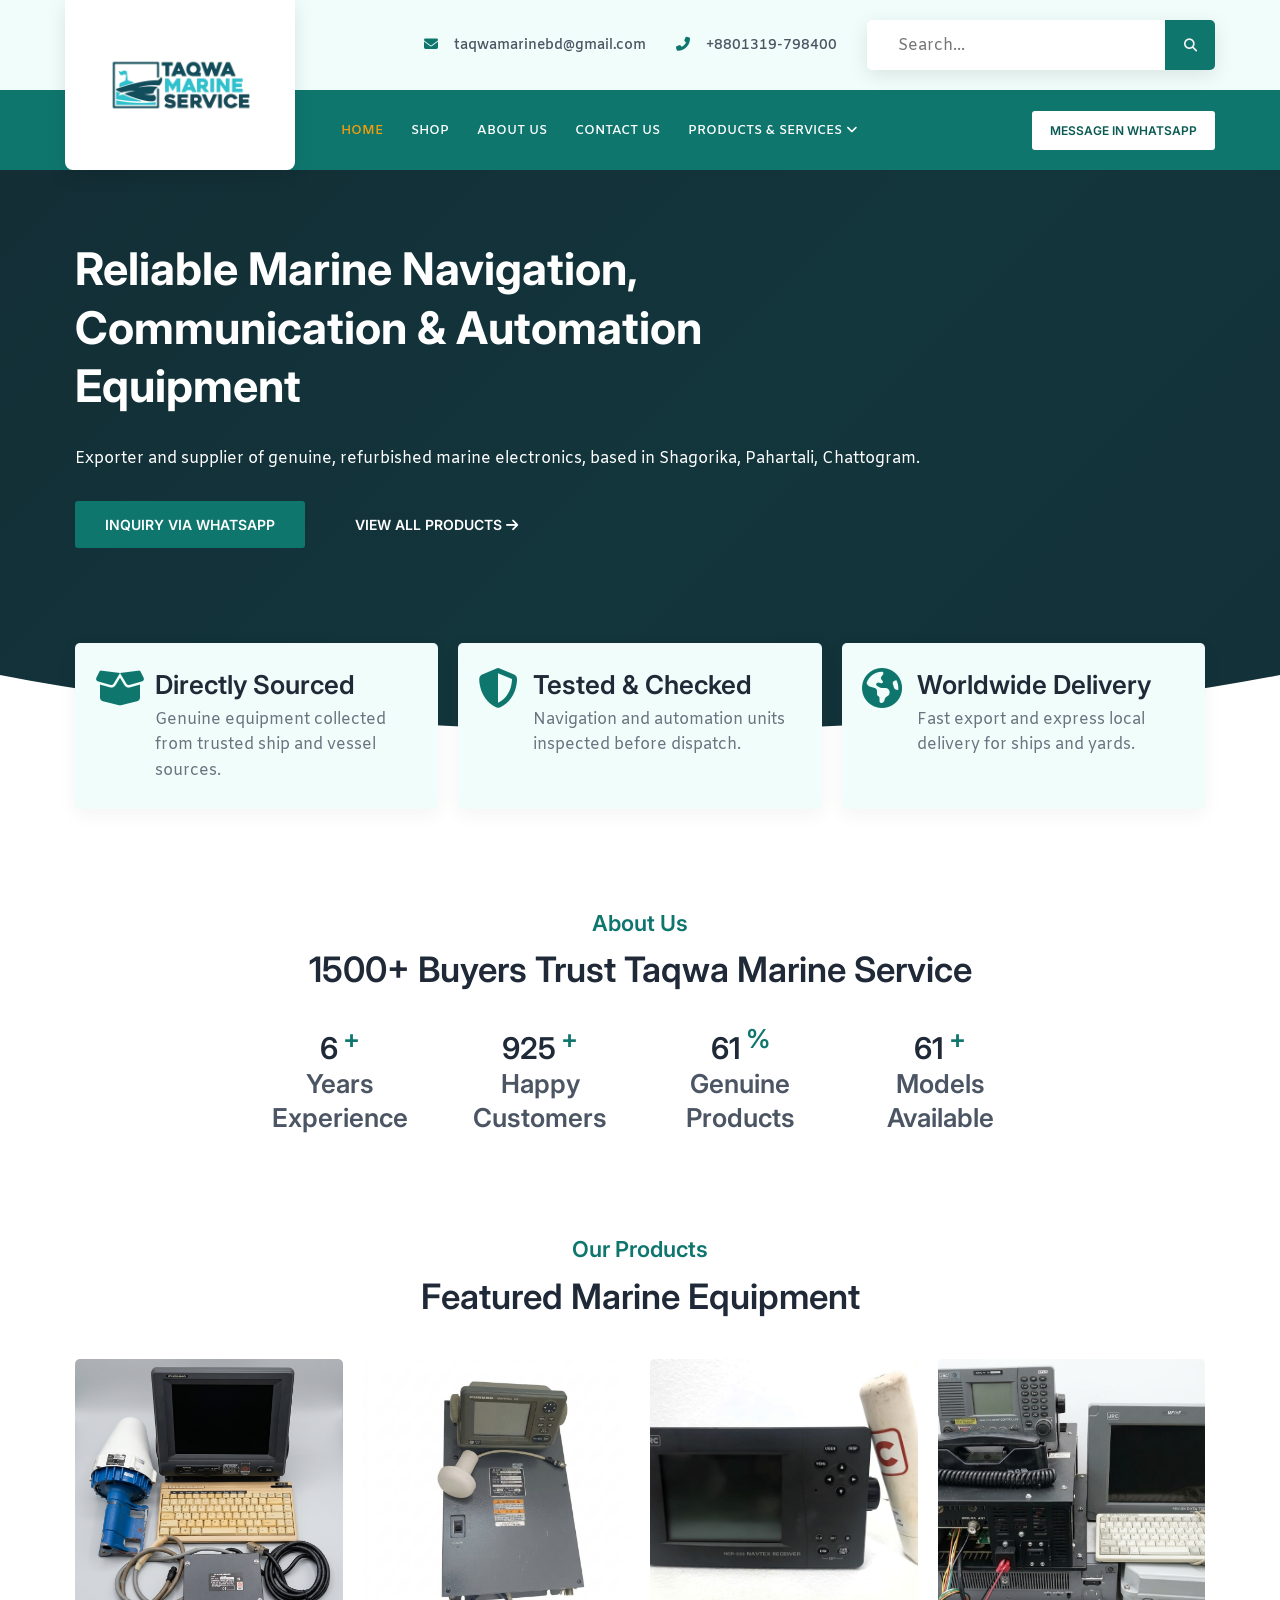
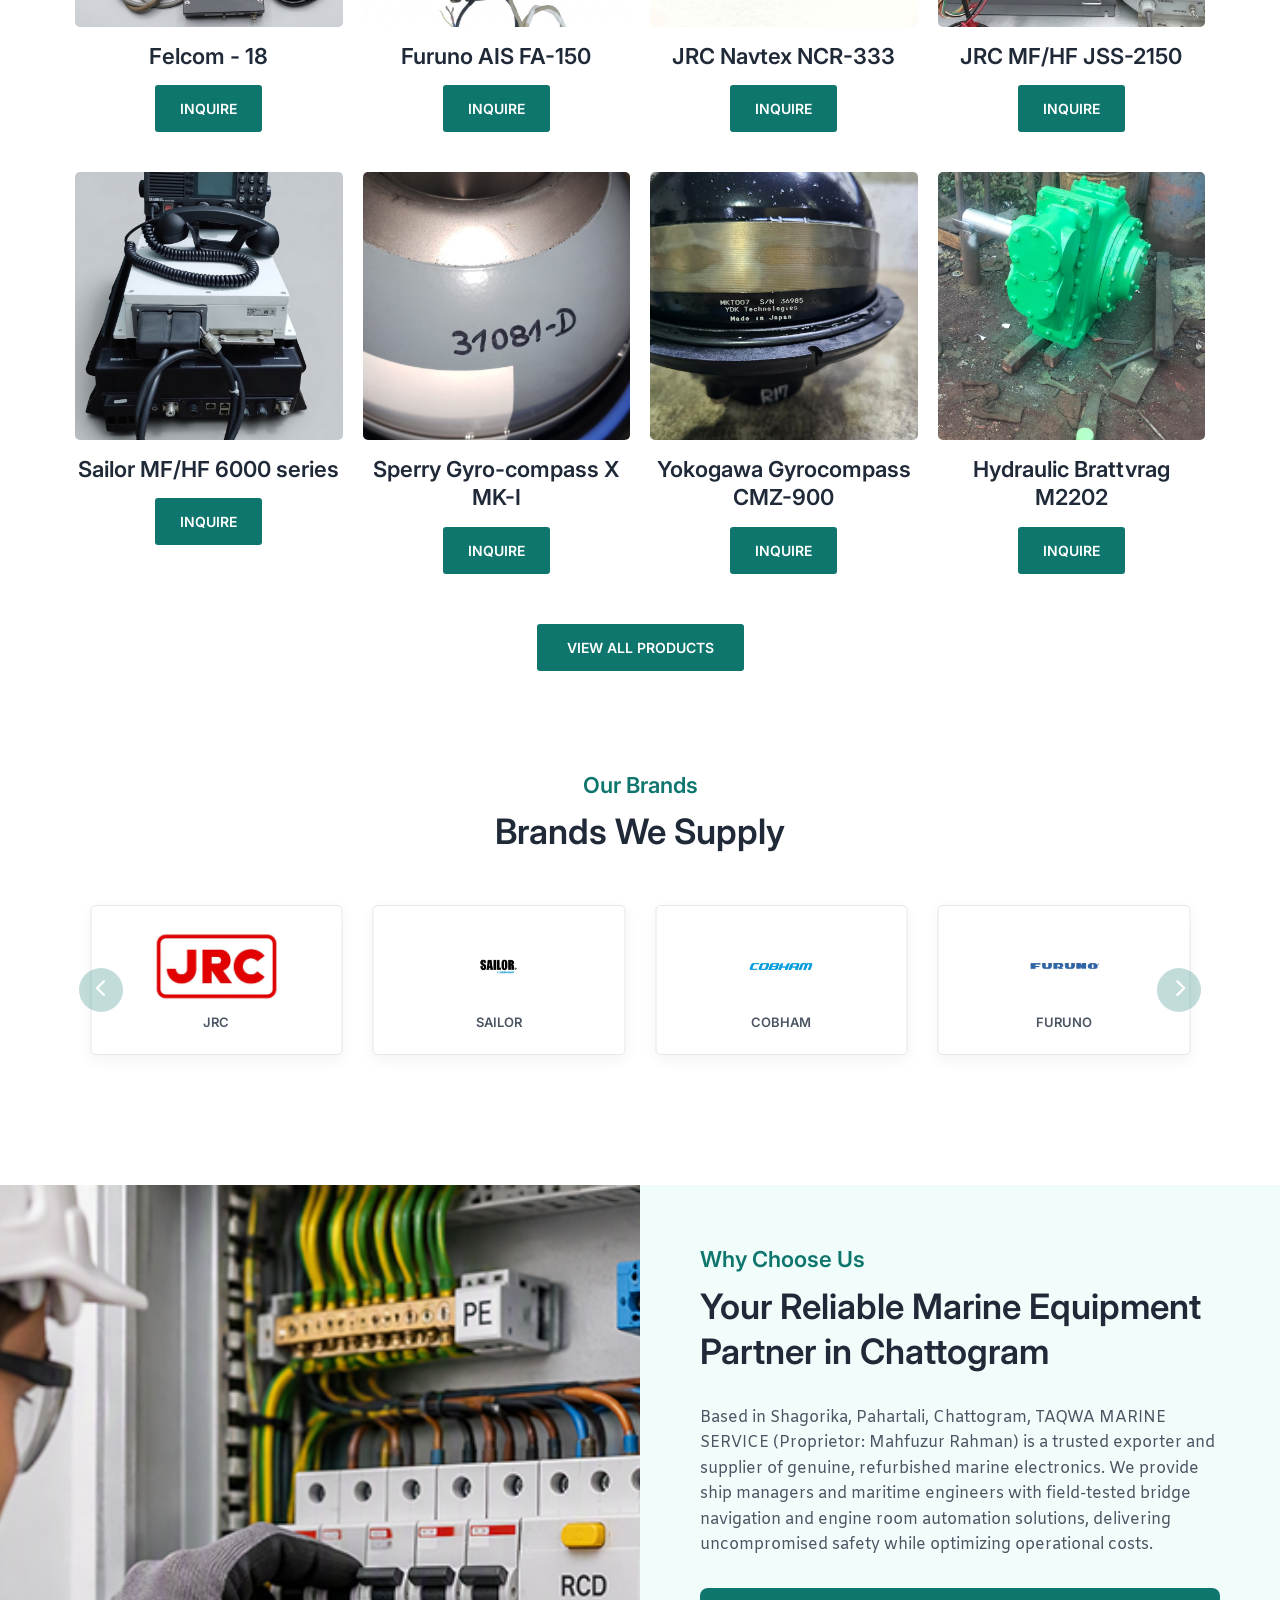
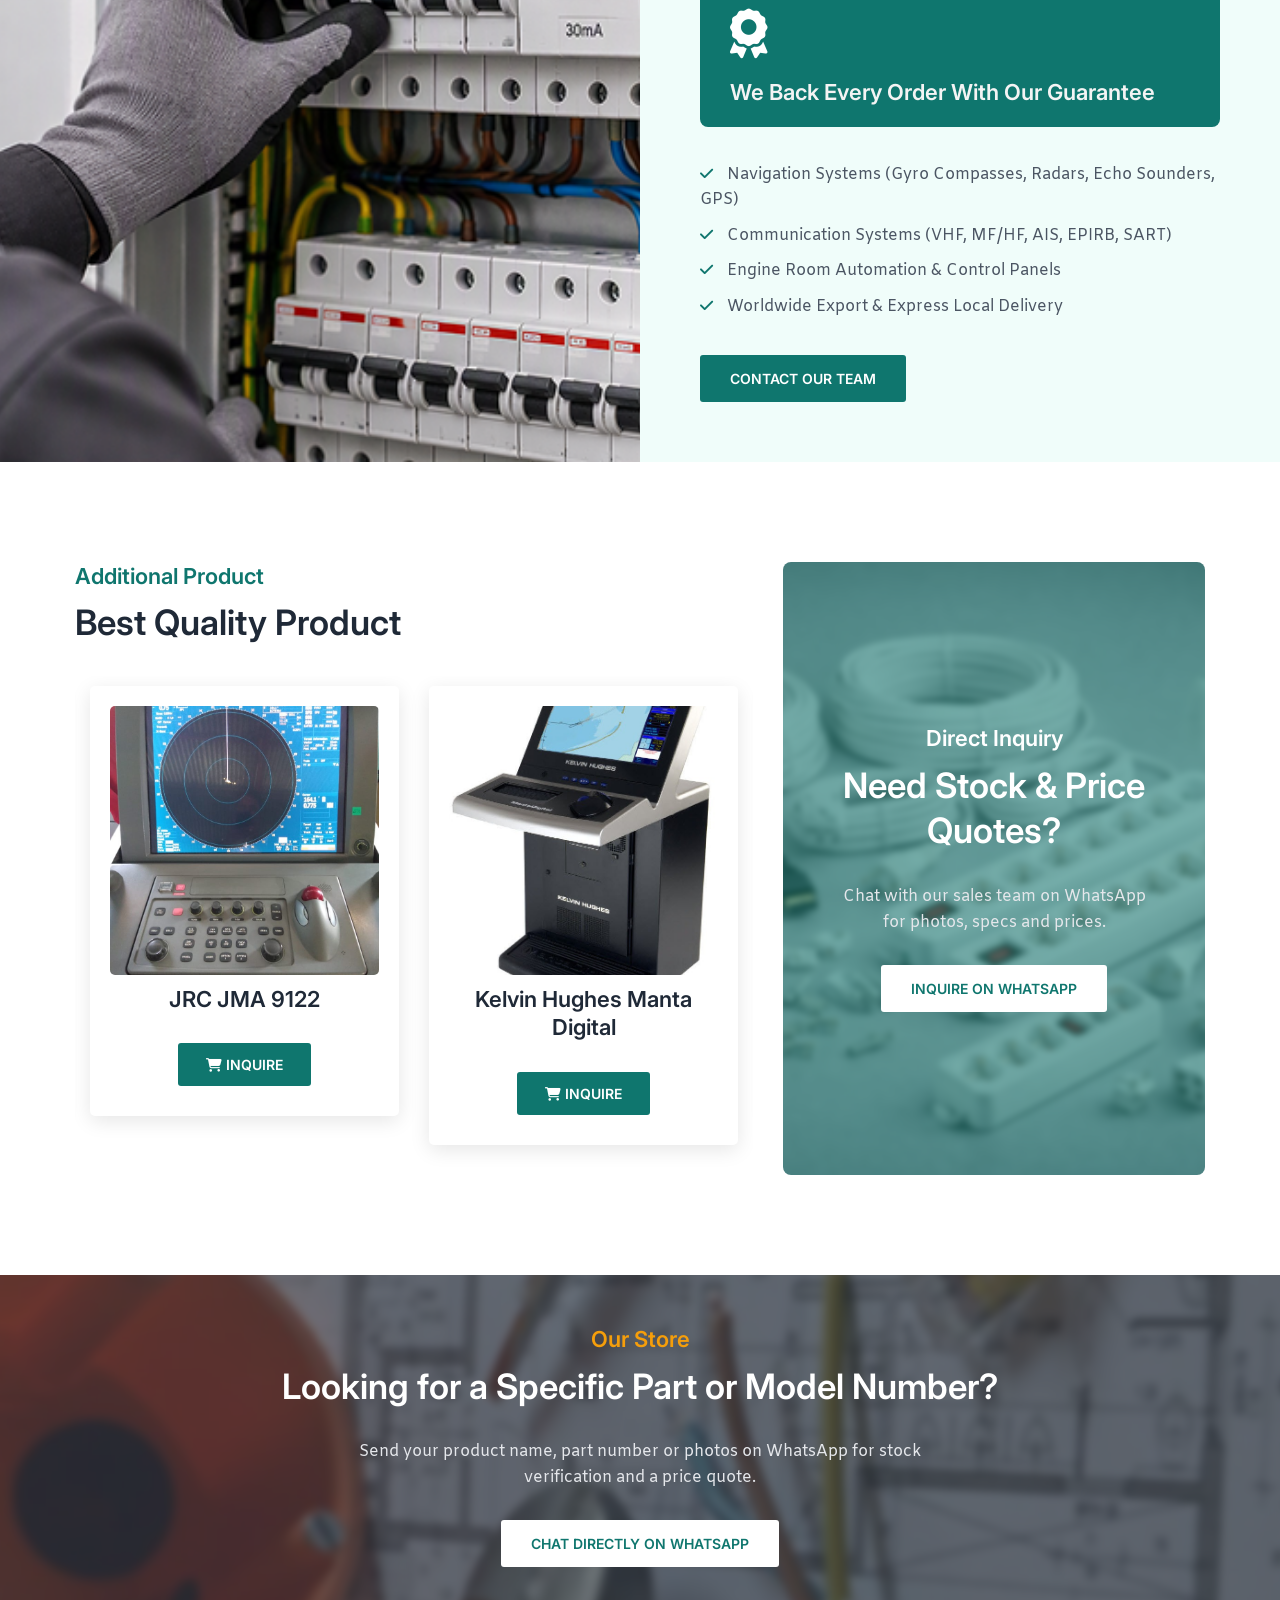
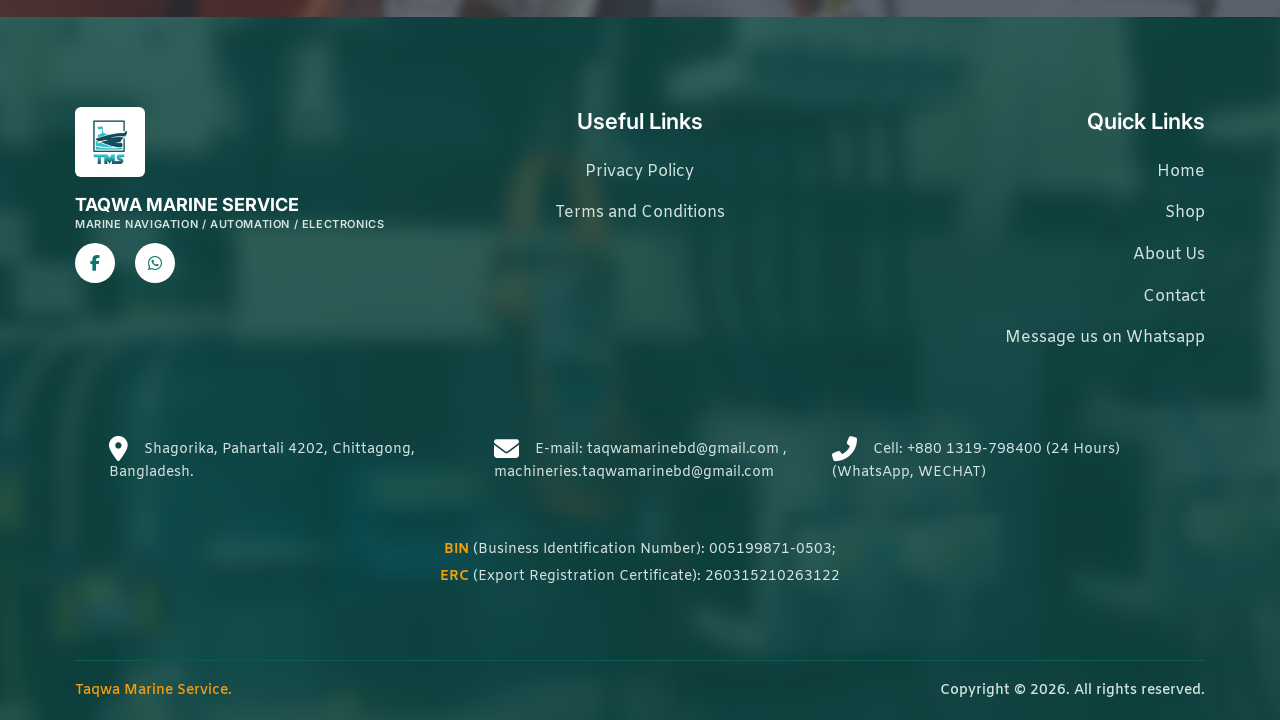
==== index.html @ 2533daaa "first commit" ====
<!DOCTYPE html>
<html lang="en"><head><meta charset="UTF-8"><meta name="viewport" content="width=device-width,initial-scale=1">
<title>Home | Taqwa Marine Service</title>
<link rel="stylesheet" href="https://cdnjs.cloudflare.com/ajax/libs/font-awesome/6.5.1/css/all.min.css">
<link rel="stylesheet" href="https://fonts.googleapis.com/css2?family=Amiko:wght@400;600&family=Inter:wght@600;700;800&display=swap">
<link rel="stylesheet" href="style.css"></head>
<body><div id="hdr"></div>
<section class="hero"><video autoplay muted loop playsinline preload="auto"><source src="image/video-1.MP4" type="video/mp4"></video>
<div class="wrap"><h1 class="rv">Reliable Marine Navigation, Communication &amp; Automation Equipment</h1>
<p class="rv">Exporter and supplier of genuine, refurbished marine electronics, based in Shagorika, Pahartali, Chattogram.</p>
<a class="btn" href="https://wa.me/8801319798400" target="_blank" rel="noopener">Inquiry via WhatsApp</a><a class="btn ghost" href="shop.html">View all products <i class="fas fa-arrow-right"></i></a></div><svg class="curve" viewBox="0 0 1000 100" preserveAspectRatio="none"><path d="M0,0C300,100 700,100 1000,0V100H0Z"/></svg></section>
<section class="feats wrap">
<div class="card"><i class="fas fa-box-open"></i><div><h2>Directly Sourced</h2><p>Genuine equipment collected from trusted ship and vessel sources.</p></div></div>
<div class="card"><i class="fas fa-shield-halved"></i><div><h2>Tested &amp; Checked</h2><p>Navigation and automation units inspected before dispatch.</p></div></div>
<div class="card"><i class="fas fa-earth-americas"></i><div><h2>Worldwide Delivery</h2><p>Fast export and express local delivery for ships and yards.</p></div></div></section>
<section id="about" class="about wrap"><h4>About Us</h4><h2>1500+ Buyers Trust Taqwa Marine Service</h2><div class="stats"><div><b><span data-n="10">0</span><sup>+</sup></b><h3>Years Experience</h3></div><div><b><span data-n="1500">0</span><sup>+</sup></b><h3>Happy Customers</h3></div><div><b><span data-n="100">0</span><sup>%</sup></b><h3>Genuine Products</h3></div><div><b><span data-n="100">0</span><sup>+</sup></b><h3>Models Available</h3></div></div></section>
<section class="prods wrap"><h4>Our Products</h4><h2>Featured Marine Equipment</h2><div class="grid" id="homeProd"></div><div class="more"><a class="btn" href="shop.html">View all products</a></div></section>
<section class="brands wrap"><h4>Our Brands</h4><h2>Brands We Supply</h2><div class="car" id="brandBox" data-pv="4,3,2"><button class="arr l" aria-label="Previous"><i class="fas fa-chevron-left"></i></button><div class="track" id="brandTrack"></div><button class="arr r" aria-label="Next"><i class="fas fa-chevron-right"></i></button></div></section>
<section class="why"><div class="why-img"></div><div class="why-box"><h4>Why Choose Us</h4><h2>Your Reliable Marine Equipment Partner in Chattogram</h2>
<p>Based in Shagorika, Pahartali, Chattogram, TAQWA MARINE SERVICE (Proprietor: Mahfuzur Rahman) is a trusted exporter and supplier of genuine, refurbished marine electronics. We provide ship managers and maritime engineers with field-tested bridge navigation and engine room automation solutions, delivering uncompromised safety while optimizing operational costs.</p>
<div class="badge"><i class="fas fa-award"></i><h3>We Back Every Order With Our Guarantee</h3></div><ul class="checks"><li><i class="fas fa-check"></i> Navigation Systems (Gyro Compasses, Radars, Echo Sounders, GPS)</li><li><i class="fas fa-check"></i> Communication Systems (VHF, MF/HF, AIS, EPIRB, SART)</li><li><i class="fas fa-check"></i> Engine Room Automation &amp; Control Panels</li><li><i class="fas fa-check"></i> Worldwide Export &amp; Express Local Delivery</li></ul><a class="btn" href="contact.html">Contact Our Team</a></div></section>
<section class="duo wrap"><div class="car-col"><h4>Additional Product</h4><h2>Best Quality Product</h2><div class="car" id="featBox" data-pv="2,1,1"><div class="track" id="featTrack"></div></div></div>
<div class="cta-box"><h4>Direct Inquiry</h4><h2>Need Stock &amp; Price Quotes?</h2><p>Chat with our sales team on WhatsApp for photos, specs and prices.</p><a class="btn white" href="https://wa.me/8801319798400" target="_blank" rel="noopener">Inquire on WhatsApp</a></div></section>
<section class="store"><div><h4>Our Store</h4><h2>Looking for a Specific Part or Model Number?</h2><p>Send your product name, part number or photos on WhatsApp for stock verification and a price quote.</p><a class="btn white" href="https://wa.me/8801319798400" target="_blank" rel="noopener">Chat Directly on WhatsApp</a></div></section>
<div id="ftr"></div>
<script src="script.js"></script></body></html>
---- style.css ----
/* ===== IMAGES: replace none with url("https://your-image-link") ===== */
:root{
  --img-hero:none;    /* top hero background */
  --img-why:none;     /* left image in Why Choose Us */
  --img-cta:none;     /* right blue box next to the carousel */
  --img-store:none;   /* "Our Store" section background */
  --img-footer:none;  /* footer background */
}
/* ===== COLORS & FONTS: change here ===== */
:root{
  --primary:#0F766E; --primary-dark:#0B5A54; --accent:#F59E0B;
  --dark:#1F2937; --light:#F0FDFA; --sec:#4B5563; --text:#6B7280; --muted:#9CA3AF;
  --head:"Inter",sans-serif; --body:"Amiko",sans-serif;
}
*{box-sizing:border-box;margin:0;padding:0}
html{scroll-behavior:smooth}
body{font:400 16px/1.6 var(--body);color:var(--text)}
a{color:inherit;text-decoration:none}
ul{list-style:none}
img,svg{max-width:100%}
.wrap{max-width:1170px;margin:0 auto;padding:0 20px}
h1,h2{font-family:var(--head);color:var(--dark);line-height:1.3}
h1{font-size:45px;font-weight:700}
h2{font-size:35px;font-weight:600}
h3{font-family:var(--head);font-size:26px;font-weight:600;color:var(--sec);line-height:1.3}
h4{font:600 22px/1.3 var(--head);color:var(--primary)}
.btn{display:inline-block;background:var(--primary);color:#fff;font:600 14px var(--head);text-transform:uppercase;padding:15px 30px;border-radius:3px;border:0;cursor:pointer;transition:.3s}
.btn:hover{background:var(--primary-dark)}
.btn.light{background:#fff;color:var(--primary-dark)}
.btn.light:hover{background:var(--light)}
.btn.white{background:#fff;color:var(--primary)}
.btn.white:hover{background:var(--primary-dark);color:#fff}
.btn.ghost{background:transparent;margin-left:20px}
.btn.ghost:hover{color:var(--accent);background:transparent}
 
/* header */
header{position:relative;z-index:98}
.top{background:var(--light)}
.top .wrap{display:flex;justify-content:space-between;align-items:center;max-width:1190px}
.logo{width:20%;min-width:170px;height:170px;margin-bottom:-80px;background:#fff;display:flex;align-items:center;justify-content:center;text-align:center;font:800 26px/1.1 var(--head);color:var(--primary);border-radius:0 0 8px 8px;box-shadow:0 5px 20px rgba(0,0,0,.1);position:relative;z-index:5}
.top-r{display:flex;align-items:center;gap:30px;padding:20px 0}
.info{display:flex;gap:30px;font:600 14px var(--body);color:var(--sec)}
.info i,.contact i{margin-right:12px;color:var(--primary)}
.search{display:flex;box-shadow:0 5px 20px rgba(0,0,0,.1);border-radius:5px}
.search input{height:50px;padding:10px 30px;border:1px solid #fff;border-radius:5px 0 0 5px;font:16px var(--body);color:var(--sec)}
.search button{width:50px;border:0;background:var(--primary);color:#f4f4f4;border-radius:0 5px 5px 0;cursor:pointer}
.nav{background:var(--primary)}
.nav .wrap{display:flex;align-items:center;justify-content:space-between;height:80px;max-width:1190px;padding-left:23%}
.menu{display:flex;flex:1;justify-content:center}
.menu a{display:block;padding:30px;font:600 14px var(--body);text-transform:uppercase;color:#fff;transition:.3s}
.menu a:hover{color:var(--accent)}
.burger,.close{display:none}
 
/* hero */
.hero{position:relative;color:#fff;padding:150px 0 200px;background:linear-gradient(rgba(31,41,55,.54),rgba(31,41,55,.54)),var(--img-hero),linear-gradient(135deg,#134e4a,#0f766e 55%,#115e59);background-size:cover;background-position:center;margin-top:-80px}
.hero h1{color:#fff;max-width:720px;margin-bottom:30px}
.hero p{max-width:80%;margin-bottom:30px}
.curve{position:absolute;left:0;bottom:-1px;width:100%;height:74px;fill:#fff}
 
/* features overlap hero */
.feats{display:grid;grid-template-columns:repeat(3,1fr);gap:20px;margin-top:-105px;padding-top:0;padding-bottom:50px;position:relative;z-index:2}
.card{background:var(--light);border-radius:5px;box-shadow:0 5px 20px rgba(0,0,0,.05);padding:25px 20px;display:flex;gap:15px;align-items:flex-start}
.card i{font-size:40px;color:var(--primary);width:45px}
.card h2{font-size:26px;margin-bottom:5px}
 
/* about */
.about{text-align:center;padding-top:50px}
.about h2{margin:10px 10% 30px}
.stats{display:grid;grid-template-columns:repeat(4,1fr);max-width:800px;margin:0 auto}
.stats b{font:600 30px var(--head);color:var(--dark)}
.stats sup{color:var(--primary);font-size:26px;margin-left:5px}
 
/* product cards */
.prods{padding-top:100px;padding-bottom:100px;text-align:center}
.prods h2{margin:10px 30% 40px}
.grid{display:grid;grid-template-columns:repeat(4,1fr);gap:40px 20px}
.p{text-align:center}
.p h2{font-size:22px;line-height:1.3;margin:15px 0}
.ph{aspect-ratio:1;background:linear-gradient(135deg,var(--light),#cfe9e5);display:flex;align-items:center;justify-content:center;font-size:48px;color:var(--primary);overflow:hidden;border-radius:5px}
.p .btn{padding:15px 25px}
 
/* why choose us */
.why{display:grid;grid-template-columns:1fr 1fr}
.why-img{background:var(--img-why),linear-gradient(135deg,#0b5a54,#14b8a6);background-size:cover;background-position:center;min-height:344px}
.why-box{background:var(--light);padding:60px}
.why-box h2{margin:10px 0 30px}
.why-box p{color:var(--sec);margin-bottom:30px}
.badge{background:var(--primary);color:#fff;padding:20px 30px;border-radius:8px;margin-bottom:30px}
.badge i{font-size:50px;margin-bottom:20px;display:block}
.badge h3{color:#f4f4f4;font-size:22px}
.checks{margin-bottom:30px;color:var(--sec)}
.checks li{padding:5px 0}
.checks i{color:var(--primary);margin-right:10px;font-size:15px}
 
/* carousel + cta */
.duo{display:grid;grid-template-columns:60% 40%;padding-top:100px;padding-bottom:100px;gap:0}
.car-col{min-width:0}
.car-col h2{margin:10px 0 30px}
.car{overflow:hidden;padding:10px 0 30px}
.track{display:flex;transition:transform .6s ease}
.slide{flex:0 0 50%;padding:0 15px}
.slide .p{padding:20px 20px 30px;border-radius:5px;box-shadow:0 5px 20px rgba(0,0,0,.1)}
.slide .btn{padding:13px 28px}
.cta-box{margin-left:30px;border-radius:8px;padding:60px 50px;text-align:center;color:#e5e7eb;display:flex;flex-direction:column;align-items:center;justify-content:center;background:linear-gradient(rgba(15,118,110,.9),rgba(15,118,110,.9)),var(--img-cta),linear-gradient(135deg,#134e4a,#14b8a6);background-size:cover;background-position:center;}
.cta-box h4{color:#fff}
.cta-box h2,.store h2{color:#fff;margin:10px 0 30px}
.cta-box p{margin-bottom:30px}
 
/* store cta */
.store{background:linear-gradient(rgba(31,41,55,.7),rgba(31,41,55,.7)),var(--img-store),linear-gradient(135deg,#134e4a,#0f766e);background-size:cover;background-position:center;padding:50px 20px;text-align:center;color:#e5e7eb}
.store>div{max-width:731px;margin:0 auto}
.store h4{color:var(--accent)}
.store p{margin-bottom:30px;max-width:77%;margin-inline:auto}
 
/* footer */
footer{background:linear-gradient(rgba(15,118,110,.97),rgba(15,118,110,.97)),var(--img-footer),#0b5a54;background-size:cover;background-position:center;color:var(--muted);padding:200px 0 20px}
.cols{display:grid;grid-template-columns:1fr 1fr 1fr;gap:20px}
.logo-f{display:block;font:800 28px var(--head);color:#fff;margin-bottom:10px}
.c1 p{margin-bottom:20px}
.soc{display:flex;gap:20px}
.soc a{width:40px;height:40px;border-radius:50%;background:#fff;color:var(--primary);display:flex;align-items:center;justify-content:center;font-size:16px;transition:.3s}
.soc a:hover{background:var(--primary-dark);color:#fff}
footer h4{color:#fff;margin-bottom:15px}
.c2{text-align:center}.c3{text-align:right}
footer li{padding:8px 0}
footer li a:hover{color:var(--accent)}
.contact{display:flex;justify-content:center;gap:50px;margin:70px auto 0;padding:20px;border-radius:6px;backdrop-filter:blur(10px);width:fit-content}
.contact i{color:#fff;font-size:25px;vertical-align:middle}
.bar{display:flex;justify-content:space-between;align-items:center;margin-top:70px;padding-top:20px;border-top:1px solid var(--primary-dark);font:600 14px var(--body)}
.bar a{color:var(--accent)}
 
/* image slots */
.slot img{display:block;width:100%;height:100%;object-fit:cover}
.logo img{object-fit:contain;padding:12px}
.logo-f img{max-height:60px;width:auto}
.slot.empty img{display:none}
.slot.empty{border:2px dashed var(--primary);font:600 12px/1.3 var(--head);color:var(--primary);text-align:center}
.slot.empty::after{content:attr(data-label)}
.logo-f.empty{color:#fff;border-color:#fff;padding:10px;width:max-content}
.bgslot{position:relative}
.bgslot.empty::before{content:attr(data-label);position:absolute;top:8px;left:8px;z-index:50;background:#fff;color:#111;font:600 12px var(--head);padding:3px 8px;border:1px dashed #111}
 
/* reveal on scroll (hero + headings only) */
.rv{opacity:0;transform:translateY(20px);transition:.8s}
.rv.in{opacity:1;transform:none}
 
/* tablet */
@media(max-width:1024px){
  .top-r{display:none}
  .top .wrap{padding:0}
  .logo{height:90px;margin-bottom:0;width:auto;padding:0 25px;border-radius:0 0 8px 0}
  .nav .wrap{padding:0 20px;height:70px;justify-content:space-between;flex-direction:row-reverse}
  .burger{display:block;background:none;border:0;color:#fff;font-size:30px;cursor:pointer}
  .menu{position:fixed;top:0;left:-110%;width:100%;max-width:360px;height:100%;background:var(--primary);flex-direction:column;justify-content:flex-start;padding-top:20px;z-index:99;transition:left .6s cubic-bezier(.6,.1,.68,.53);overflow-y:auto}
  .menu.open{left:0}
  .menu a{padding:15px 20px}
  .close{display:block;text-align:right;padding:0 20px}
  .close button{background:none;border:0;color:#fff;font-size:26px;cursor:pointer}
  .hero{margin-top:0;padding:60px 0 200px}
  .feats{grid-template-columns:1fr 1fr;margin-top:-65px}
  .feats .card:last-child{grid-column:1/-1}
  .grid{grid-template-columns:repeat(3,1fr)}
  .why{grid-template-columns:1fr}
  .why-box{padding:10%}
  .duo{grid-template-columns:1fr}
  .cta-box{margin:40px 0 0}
  .slide{flex-basis:100%}
  .cols{grid-template-columns:2fr 1fr 1fr}
  footer{padding-top:150px}
}
/* mobile */
@media(max-width:767px){
  h1{font-size:42px}h2{font-size:30px}h3{font-size:22px}body{font-size:14px}
  .hero{padding:50px 0 150px}
  .btn.ghost{margin:20px 0 0}
  .feats{grid-template-columns:1fr}
  .stats{grid-template-columns:1fr 1fr;gap:30px 0}
  .prods{padding:50px 0}.prods h2{margin:10px 0 30px}
  .grid{grid-template-columns:repeat(2,1fr)}
  .why-box{padding:30px}
  .cta-box{padding:30px}
  .store p{max-width:89%}
  .cols{grid-template-columns:1fr;text-align:center}
  .c2,.c3{text-align:center}
  .soc{justify-content:center}
  .contact{flex-direction:column;gap:20px;margin-top:30px}
  .bar{flex-direction:column;gap:10px;text-align:center}
}
@media(prefers-reduced-motion:reduce){*{transition:none!important;scroll-behavior:auto!important}}
 
/* ===================== TAQWA MARINE: additions ===================== */
:root{--img-why:url("image/image-2.jpeg");--img-cta:url("image/background-1.jpeg");--img-store:url("image/background-2.jpeg");--img-footer:url("image/background-3.jpeg")}
.logo img{width:100%;height:100%;object-fit:contain;padding:10px}
.logo-f img{max-height:70px;width:auto;background:#fff;padding:4px;border-radius:6px}
.ph img{width:100%;height:100%;object-fit:cover}
/* hero video */
.hero{overflow:hidden}
.hero video{position:absolute;inset:0;width:100%;height:100%;object-fit:cover}
.hero::before{content:"";position:absolute;inset:0;background:rgba(15,35,45,.55);z-index:1}
.hero .wrap{position:relative;z-index:2}.curve{z-index:2}
/* nav + dropdown */
.menu li{position:relative}.menu a.on{color:var(--accent)}
.sub{display:none;position:absolute;top:100%;left:0;min-width:300px;background:#fff;box-shadow:0 10px 30px rgba(0,0,0,.15);border-top:3px solid var(--accent)}
.dd:hover .sub{display:block}
.menu .sub a{color:var(--sec);padding:14px 20px;text-transform:none;font-size:14px;border-bottom:1px solid #eee}
.menu .sub a:hover{color:var(--primary);background:var(--light)}
.btn.light{padding:12px 18px;font-size:12px;white-space:nowrap}
@media(min-width:1025px){.nav .wrap{padding-left:22%}.menu{justify-content:flex-start}.menu>li>a{padding:30px 14px;font-size:13px}}
/* blurred backgrounds: CTA box, store, footer */
.cta-box,.store,footer{position:relative;overflow:hidden;background:none}
.cta-box::before,.store::before,footer::before{content:"";position:absolute;inset:-14px;z-index:0}
.cta-box::before{background:linear-gradient(rgba(15,118,110,.55),rgba(15,118,110,.55)),var(--img-cta) center/cover;filter:blur(3px)}
.store::before{background:linear-gradient(rgba(31,41,55,.6),rgba(31,41,55,.6)),var(--img-store) center/cover;filter:blur(4px)}
footer::before{inset:-40px;background:linear-gradient(rgba(11,70,66,.82),rgba(11,70,66,.82)),var(--img-footer) center/cover;filter:blur(10px)}
.cta-box>*,.store>div,footer>.wrap{position:relative;z-index:1}
footer{padding:90px 0 20px;color:#d5e3e0}
.fn{color:#fff;font:700 18px var(--head);margin:10px 0 2px}.fb{font:600 11px var(--head);letter-spacing:.6px;margin-bottom:15px}
.contact{flex-wrap:wrap;align-items:flex-start;gap:30px 45px;margin-top:50px}.contact li{max-width:340px;font-size:14px}
.reg{text-align:center;margin-top:25px;font-size:14px;line-height:1.9}.reg b{color:var(--accent)}
.c1 p{margin-bottom:12px}
/* brands slider */
.brands{padding:0 20px 100px;text-align:center}.brands h2{margin:10px 0 40px}
.car{position:relative}
.bd{background:#fff;border:1px solid #e5e7eb;border-radius:5px;padding:15px;height:150px;display:flex;flex-direction:column;align-items:center;justify-content:center;gap:10px;box-shadow:0 5px 15px rgba(0,0,0,.05)}
.bd img{max-height:75px;max-width:100%;object-fit:contain}.bd span{font:600 13px var(--head);color:var(--sec)}
.arr{position:absolute;top:50%;transform:translateY(-50%);z-index:3;width:44px;height:44px;border-radius:50%;border:0;background:rgba(15,118,110,.25);color:#fff;font-size:18px;cursor:pointer;transition:.3s}
.arr:hover{background:var(--primary)}.arr.l{left:4px}.arr.r{right:4px}
.more{text-align:center;margin-top:50px}
/* inner page banner */
.banner{color:#fff;text-align:center;padding:100px 20px 70px;background:linear-gradient(rgba(15,35,45,.62),rgba(15,35,45,.62)),var(--b,none) center/cover,#134e4a}
.banner h1{color:#fff;font-size:40px}.crumb{margin-top:10px;font-size:14px}.crumb a:hover{color:var(--accent)}
/* about */
.ab{display:grid;grid-template-columns:1fr 1fr;gap:50px;padding-top:80px;padding-bottom:80px;align-items:center}
.ab-img{position:relative;display:grid;gap:15px}
.ab-img img{width:100%;height:260px;object-fit:cover;border-radius:8px;box-shadow:0 5px 20px rgba(0,0,0,.12)}
.yrs{position:absolute;left:-18px;top:-18px;background:var(--primary);color:#fff;padding:16px 22px;border-radius:8px;text-align:center;z-index:2;font-size:13px}
.yrs b{display:block;font:800 34px var(--head)}
.ab-txt h2{margin:10px 0 20px}.ab-txt p{margin-bottom:15px}.ab-txt h3{margin:20px 0 10px;font-size:22px}.ab-txt .btn{margin-top:10px}
.band{color:#fff;text-align:center;padding:70px 20px;background:linear-gradient(rgba(15,35,45,.74),rgba(15,35,45,.74)),var(--b) center/cover}
.band .stats{margin-bottom:40px}.band .stats b,.band .stats h3{color:#fff}.band h2{color:#fff;margin:0 auto 25px;max-width:700px}
.checks.cols2{columns:2;gap:30px}
/* contact */
.ct{display:grid;grid-template-columns:1.1fr 1fr;gap:50px;padding-top:80px;padding-bottom:80px}
.ct h2{margin:10px 0 15px}.ics{display:grid;grid-template-columns:1fr 1fr;gap:15px;margin-top:25px}
.ic{background:var(--light);border-radius:8px;padding:18px;font-size:14px}
.ic i{color:var(--primary);font-size:22px;margin-bottom:8px;display:block}.ic b{display:block;font:600 16px var(--head);color:var(--dark);margin-bottom:4px}
.fcard{background:#fff;box-shadow:0 5px 30px rgba(0,0,0,.1);border-radius:8px;padding:35px}
.fcard h3{margin-bottom:20px;font-size:24px}
.fcard input,.fcard textarea{width:100%;padding:13px 15px;margin-bottom:15px;border:1px solid #d1d5db;border-radius:4px;font:16px var(--body)}
.fcard textarea{height:130px;resize:vertical}.fcard .btn{width:100%}
.map{width:100%;height:420px;border:0;display:block}
/* shop */
.cats{display:grid;grid-template-columns:repeat(6,1fr);gap:15px;margin:50px 0 30px}
.cats a{text-align:center;font:600 13px var(--head);color:var(--sec)}
.cats i{display:flex;width:70px;height:70px;margin:0 auto 10px;border-radius:50%;background:var(--light);color:var(--primary);font-size:26px;align-items:center;justify-content:center;transition:.3s}
.cats a:hover i{background:var(--primary);color:#fff}
.shophead{text-align:center}.shophead h2{margin-top:5px}
.shopbar{display:flex;justify-content:space-between;align-items:center;gap:15px;margin:30px 0 25px;color:var(--sec);font-size:14px;flex-wrap:wrap}
.shopbar select{padding:10px 14px;border:1px solid #d1d5db;border-radius:4px;font:14px var(--body)}
.pager{display:flex;gap:8px;justify-content:center;margin:50px 0 80px}
.pager button{width:40px;height:40px;border:1px solid #d1d5db;background:#fff;border-radius:4px;cursor:pointer;font:600 14px var(--head)}
.pager .on,.pager button:hover{background:var(--primary);color:#fff;border-color:var(--primary)}
.shop .grid{text-align:center}
/* products & services */
.tabs{display:flex;gap:10px;flex-wrap:wrap;margin:50px 0 10px}
.sector{margin:50px 0}.sector>h2{margin-bottom:20px;padding-bottom:10px;border-bottom:3px solid var(--primary)}
details{border:1px solid #e5e7eb;border-radius:5px;margin-bottom:10px;background:#fff}
summary{cursor:pointer;padding:15px 20px;font:600 18px var(--head);color:var(--dark);list-style:none}
summary::-webkit-details-marker{display:none}summary::after{content:"+";float:right;color:var(--primary)}
details[open] summary::after{content:"−"}details[open] summary{background:var(--light)}
details .row{display:grid;grid-template-columns:230px 1fr;gap:15px;padding:10px 20px;border-top:1px solid #f0f0f0;font-size:15px}
details .row b{font:600 14px var(--head);color:var(--primary)}details ul{padding:10px 20px 15px 40px;list-style:disc}
/* legal */
.legal{max-width:900px;padding-top:60px;padding-bottom:80px}.legal h2{font-size:24px;margin:30px 0 10px}.legal p{margin-bottom:10px}
@media(max-width:1024px){
  .sub{display:block;position:static;box-shadow:none;background:none;border:0;min-width:0}
  .menu .sub a{color:#fff;padding:10px 20px 10px 40px;border:0;font-size:13px;background:none}
  .ab,.ct{grid-template-columns:1fr}.cats{grid-template-columns:repeat(3,1fr)}.yrs{left:10px;top:10px}
}
@media(max-width:767px){
  .ics{grid-template-columns:1fr}.checks.cols2{columns:1}.cats{grid-template-columns:repeat(2,1fr)}
  details .row{grid-template-columns:1fr;gap:2px}.banner{padding:70px 20px 50px}.banner h1{font-size:32px}.fcard{padding:20px}.ab-img img{height:200px}
}
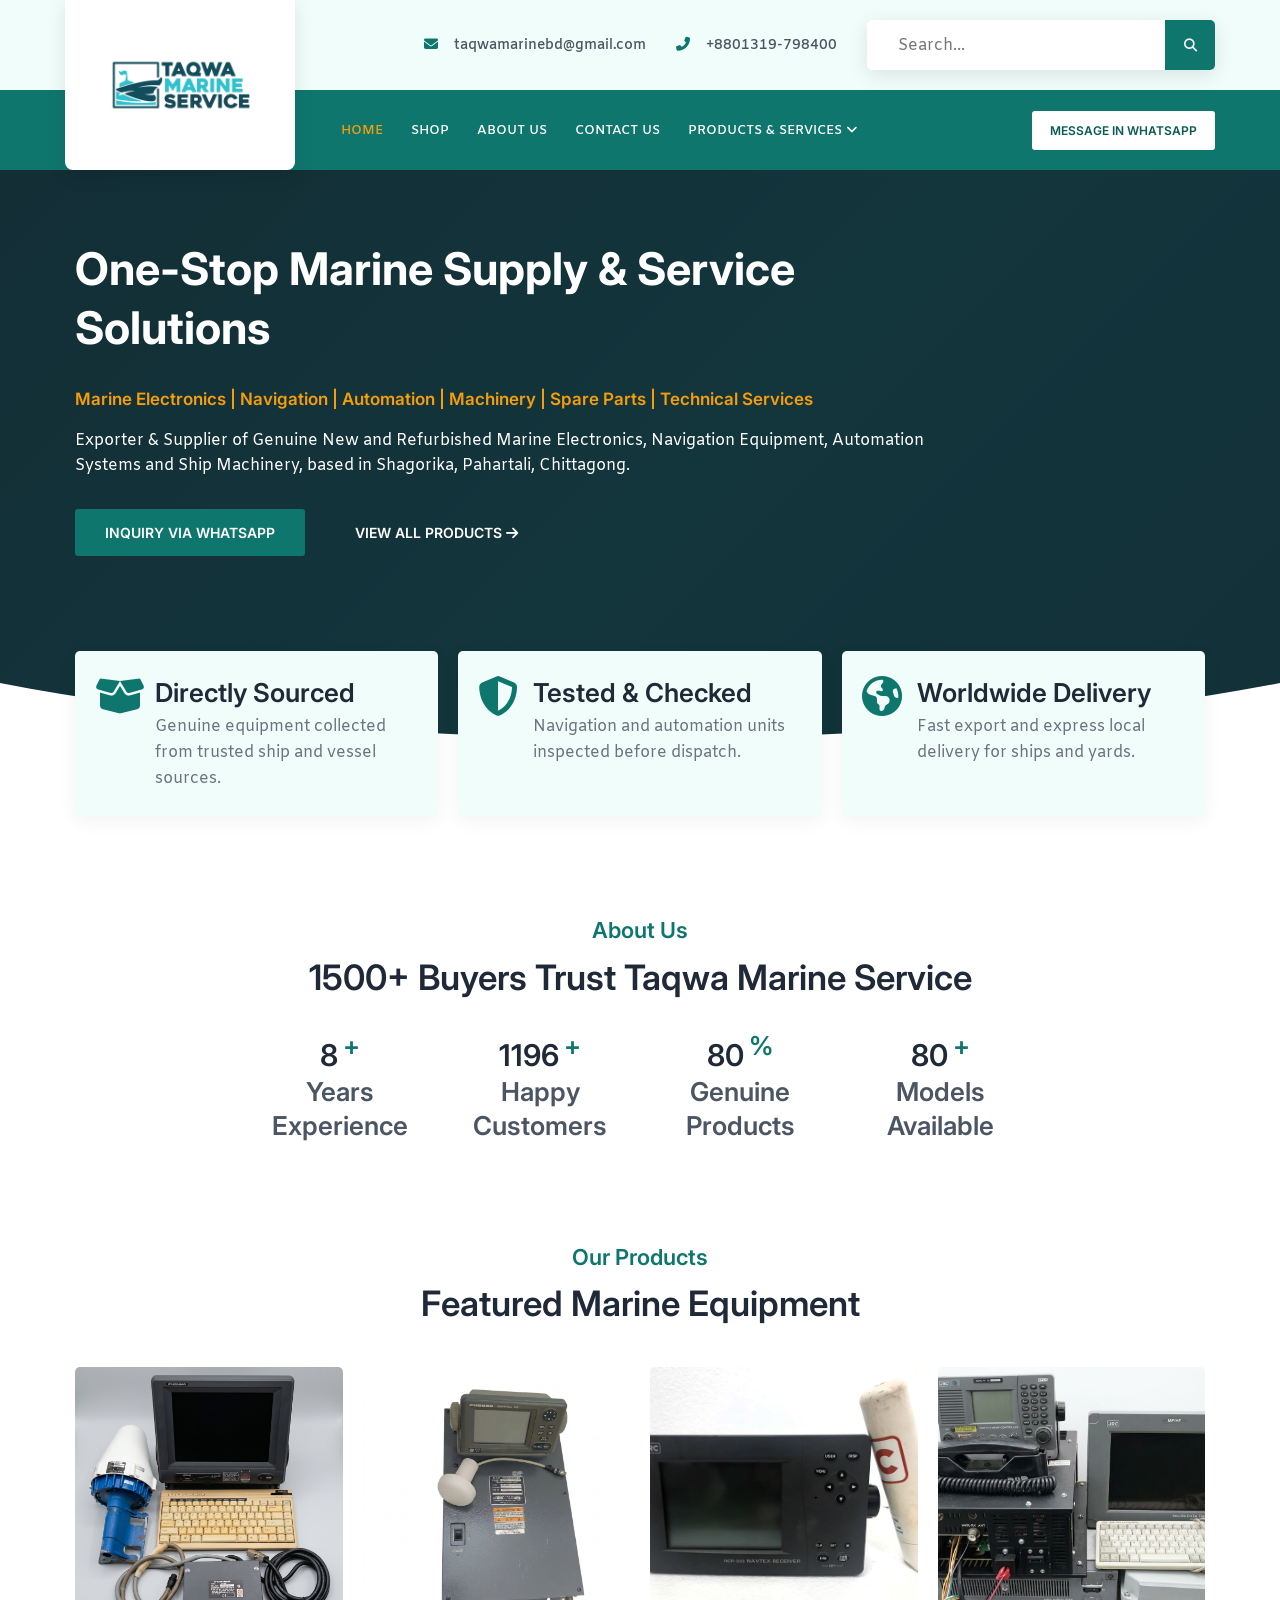
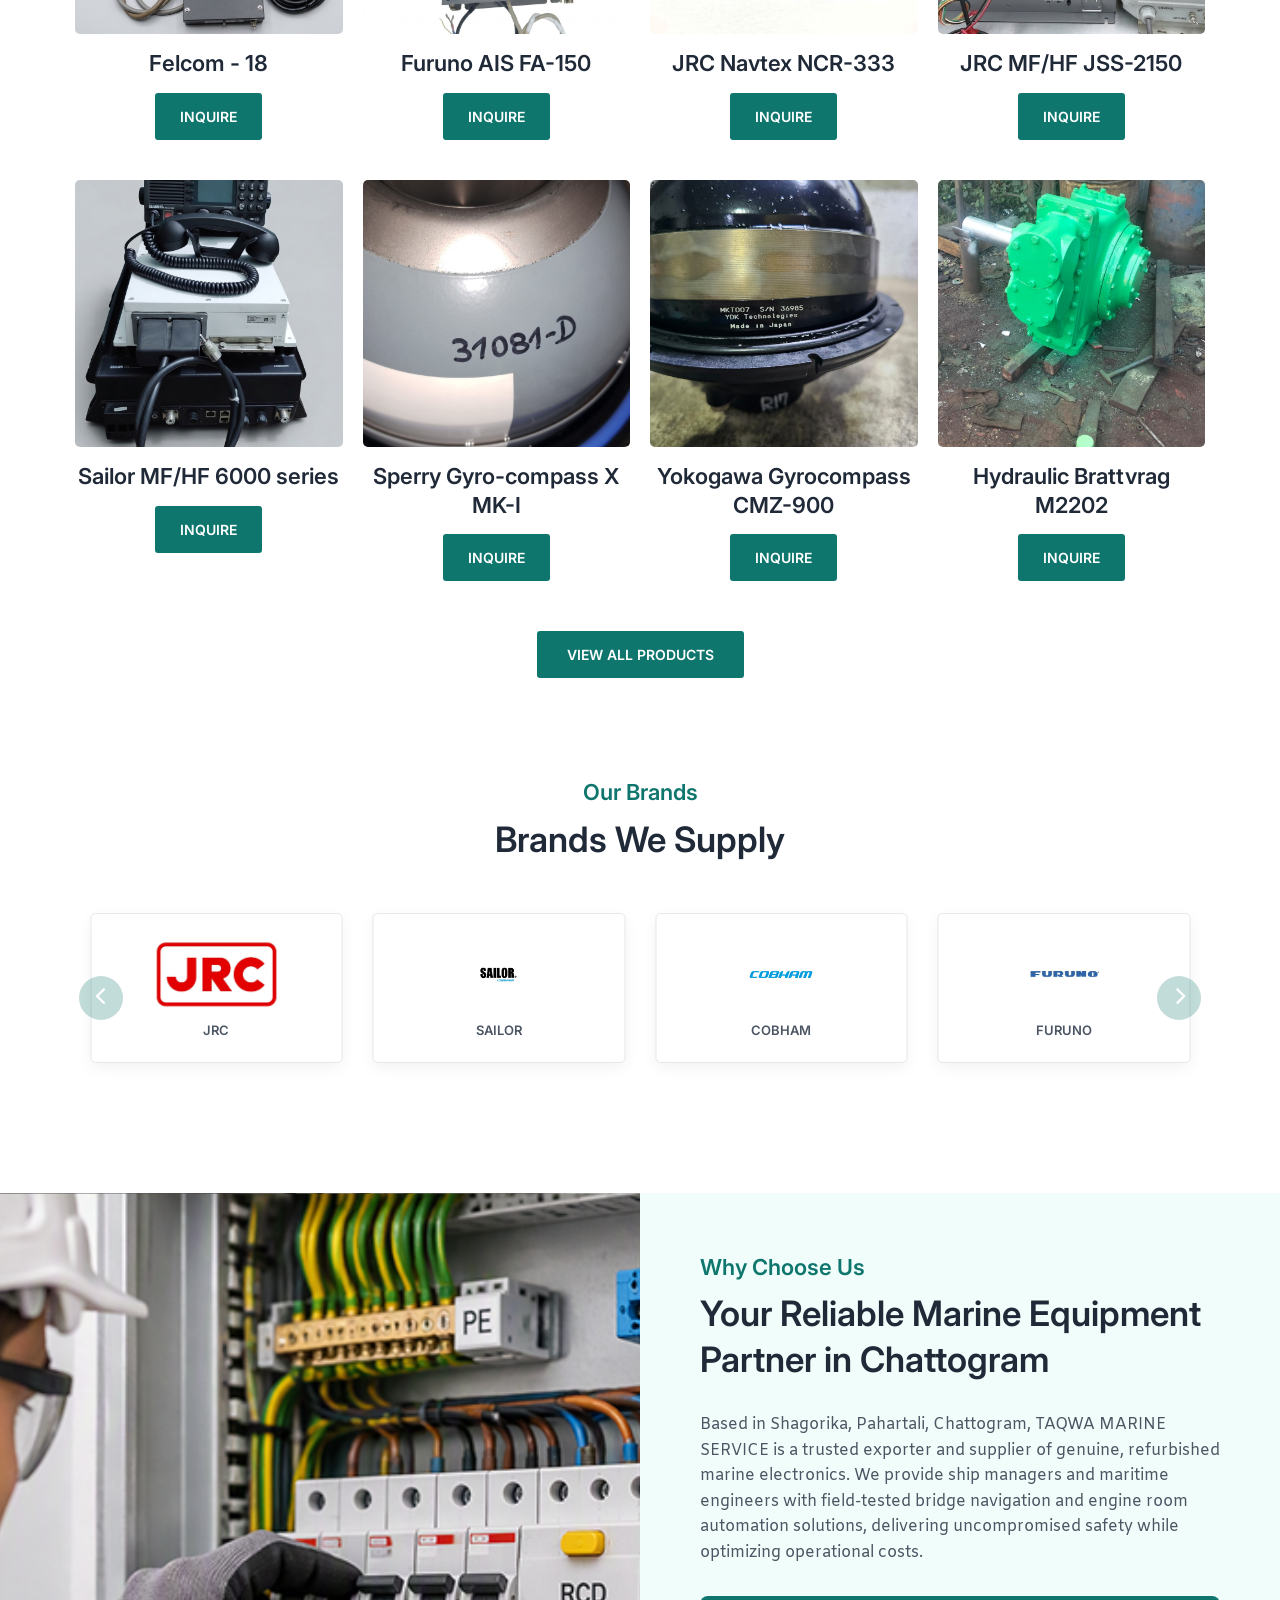
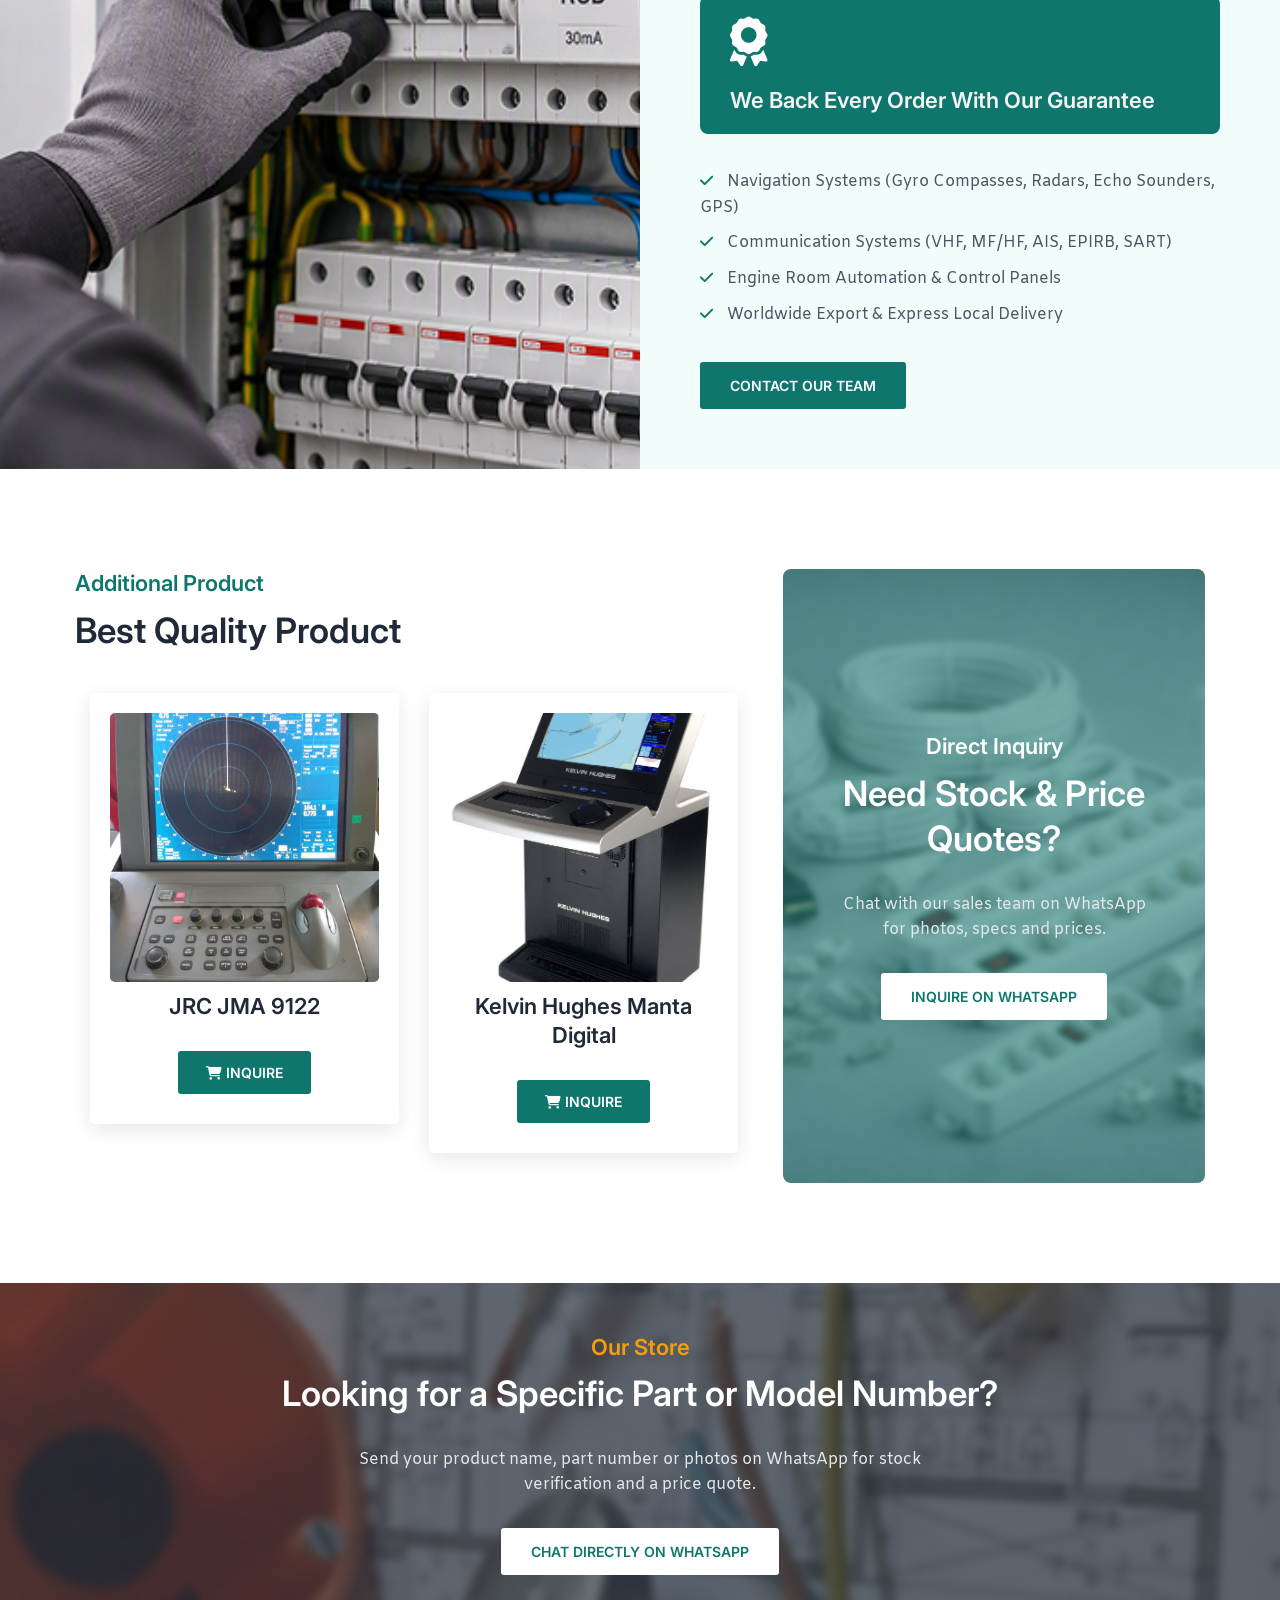
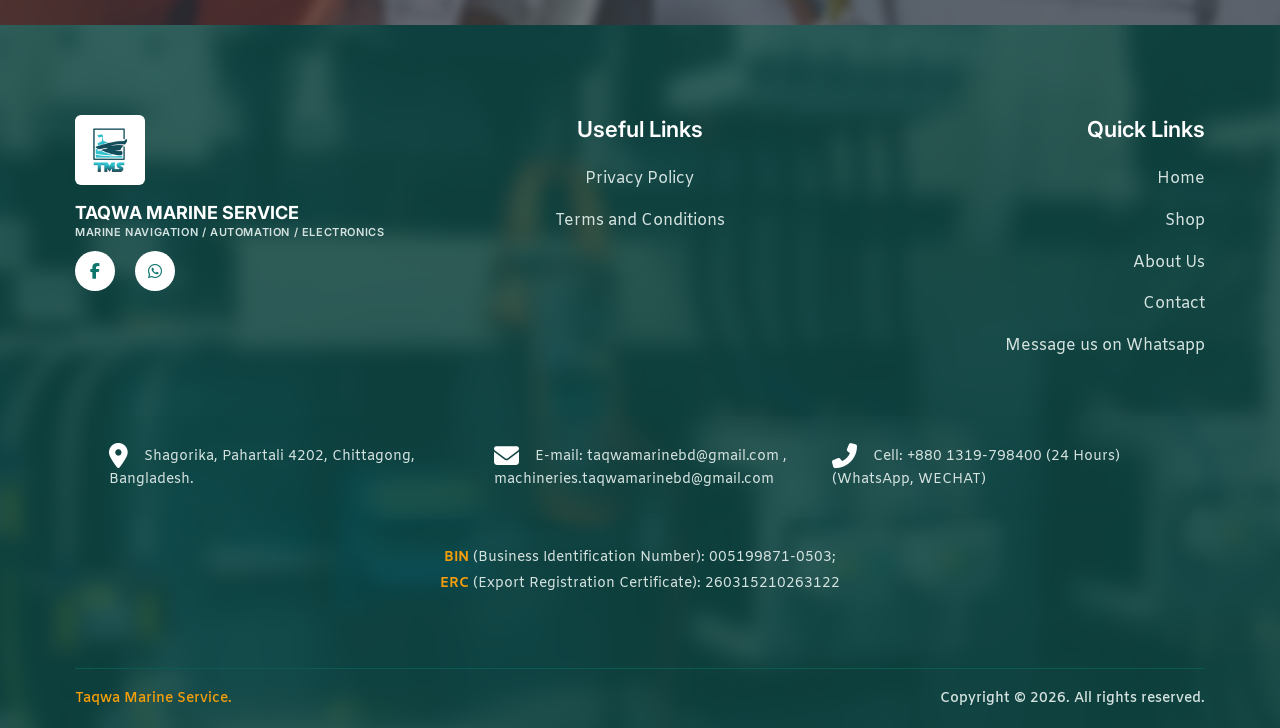
==== commit 38d99d9a: "Updated index, about and style.css" ====
--- a/index.html
+++ b/index.html
@@ -6,8 +6,9 @@
 <link rel="stylesheet" href="style.css"></head>
 <body><div id="hdr"></div>
 <section class="hero"><video autoplay muted loop playsinline preload="auto"><source src="image/video-1.MP4" type="video/mp4"></video>
-<div class="wrap"><h1 class="rv">Reliable Marine Navigation, Communication &amp; Automation Equipment</h1>
-<p class="rv">Exporter and supplier of genuine, refurbished marine electronics, based in Shagorika, Pahartali, Chattogram.</p>
+<div class="wrap"><h1 class="rv">One-Stop Marine Supply &amp; Service Solutions</h1>
+<p class="rv sub">Marine Electronics | Navigation | Automation | Machinery | Spare Parts | Technical Services</p>
+<p class="rv">Exporter &amp; Supplier of Genuine New and Refurbished Marine Electronics, Navigation Equipment, Automation Systems and Ship Machinery, based in Shagorika, Pahartali, Chittagong.</p>
 <a class="btn" href="https://wa.me/8801319798400" target="_blank" rel="noopener">Inquiry via WhatsApp</a><a class="btn ghost" href="shop.html">View all products <i class="fas fa-arrow-right"></i></a></div><svg class="curve" viewBox="0 0 1000 100" preserveAspectRatio="none"><path d="M0,0C300,100 700,100 1000,0V100H0Z"/></svg></section>
 <section class="feats wrap">
 <div class="card"><i class="fas fa-box-open"></i><div><h2>Directly Sourced</h2><p>Genuine equipment collected from trusted ship and vessel sources.</p></div></div>
@@ -17,7 +18,7 @@
 <section class="prods wrap"><h4>Our Products</h4><h2>Featured Marine Equipment</h2><div class="grid" id="homeProd"></div><div class="more"><a class="btn" href="shop.html">View all products</a></div></section>
 <section class="brands wrap"><h4>Our Brands</h4><h2>Brands We Supply</h2><div class="car" id="brandBox" data-pv="4,3,2"><button class="arr l" aria-label="Previous"><i class="fas fa-chevron-left"></i></button><div class="track" id="brandTrack"></div><button class="arr r" aria-label="Next"><i class="fas fa-chevron-right"></i></button></div></section>
 <section class="why"><div class="why-img"></div><div class="why-box"><h4>Why Choose Us</h4><h2>Your Reliable Marine Equipment Partner in Chattogram</h2>
-<p>Based in Shagorika, Pahartali, Chattogram, TAQWA MARINE SERVICE (Proprietor: Mahfuzur Rahman) is a trusted exporter and supplier of genuine, refurbished marine electronics. We provide ship managers and maritime engineers with field-tested bridge navigation and engine room automation solutions, delivering uncompromised safety while optimizing operational costs.</p>
+<p>Based in Shagorika, Pahartali, Chattogram, TAQWA MARINE SERVICE is a trusted exporter and supplier of genuine, refurbished marine electronics. We provide ship managers and maritime engineers with field-tested bridge navigation and engine room automation solutions, delivering uncompromised safety while optimizing operational costs.</p>
 <div class="badge"><i class="fas fa-award"></i><h3>We Back Every Order With Our Guarantee</h3></div><ul class="checks"><li><i class="fas fa-check"></i> Navigation Systems (Gyro Compasses, Radars, Echo Sounders, GPS)</li><li><i class="fas fa-check"></i> Communication Systems (VHF, MF/HF, AIS, EPIRB, SART)</li><li><i class="fas fa-check"></i> Engine Room Automation &amp; Control Panels</li><li><i class="fas fa-check"></i> Worldwide Export &amp; Express Local Delivery</li></ul><a class="btn" href="contact.html">Contact Our Team</a></div></section>
 <section class="duo wrap"><div class="car-col"><h4>Additional Product</h4><h2>Best Quality Product</h2><div class="car" id="featBox" data-pv="2,1,1"><div class="track" id="featTrack"></div></div></div>
 <div class="cta-box"><h4>Direct Inquiry</h4><h2>Need Stock &amp; Price Quotes?</h2><p>Chat with our sales team on WhatsApp for photos, specs and prices.</p><a class="btn white" href="https://wa.me/8801319798400" target="_blank" rel="noopener">Inquire on WhatsApp</a></div></section>
--- a/style.css
+++ b/style.css
@@ -281,4 +281,19 @@
   .ics{grid-template-columns:1fr}.checks.cols2{columns:1}.cats{grid-template-columns:repeat(2,1fr)}
   details .row{grid-template-columns:1fr;gap:2px}.banner{padding:70px 20px 50px}.banner h1{font-size:32px}.fcard{padding:20px}.ab-img img{height:200px}
 }
- + 
+.hero p.sub,
+.hero .tagline{
+  display:block;
+  position:static;
+  top:auto;
+  left:auto;
+  min-width:0;
+  background:none;
+  box-shadow:none;
+  border:0;
+  font:600 17px/1.5 var(--head);
+  color:var(--accent);
+  margin-bottom:15px;
+  max-width:100%;
+}
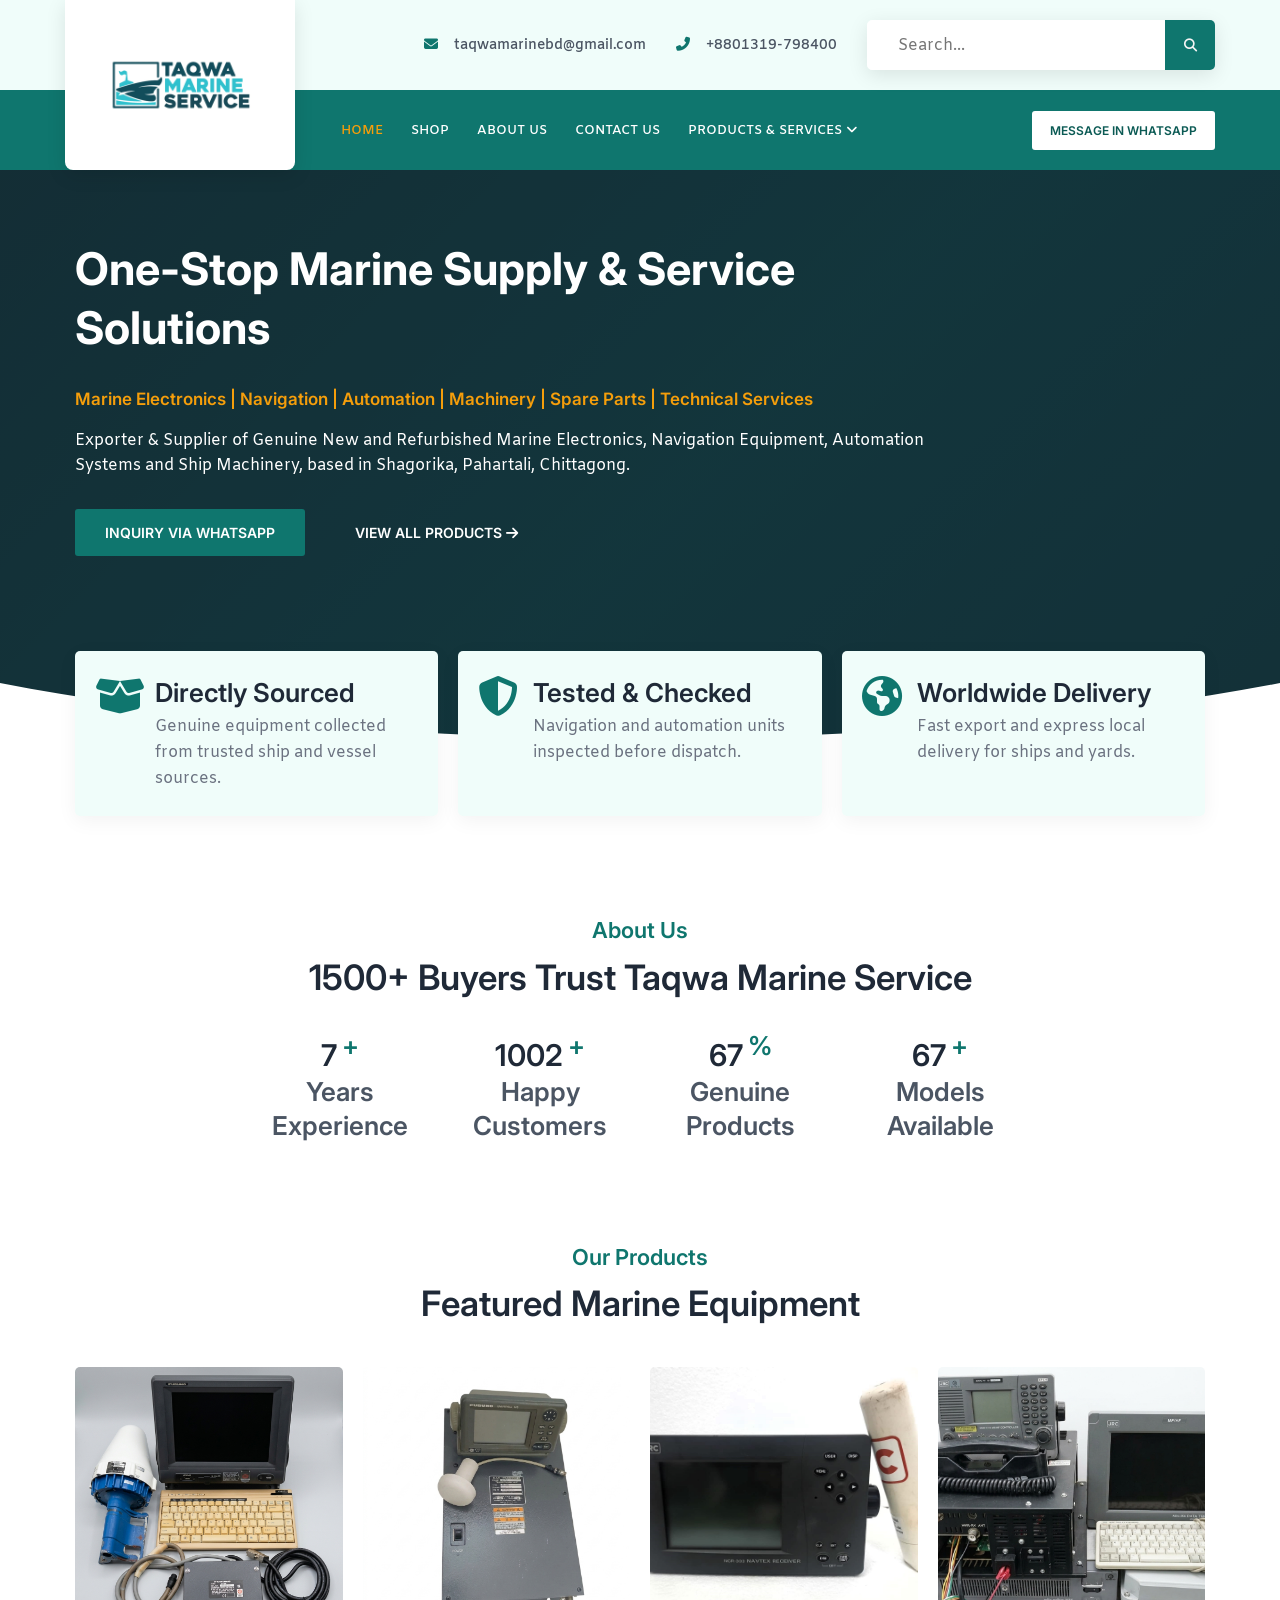
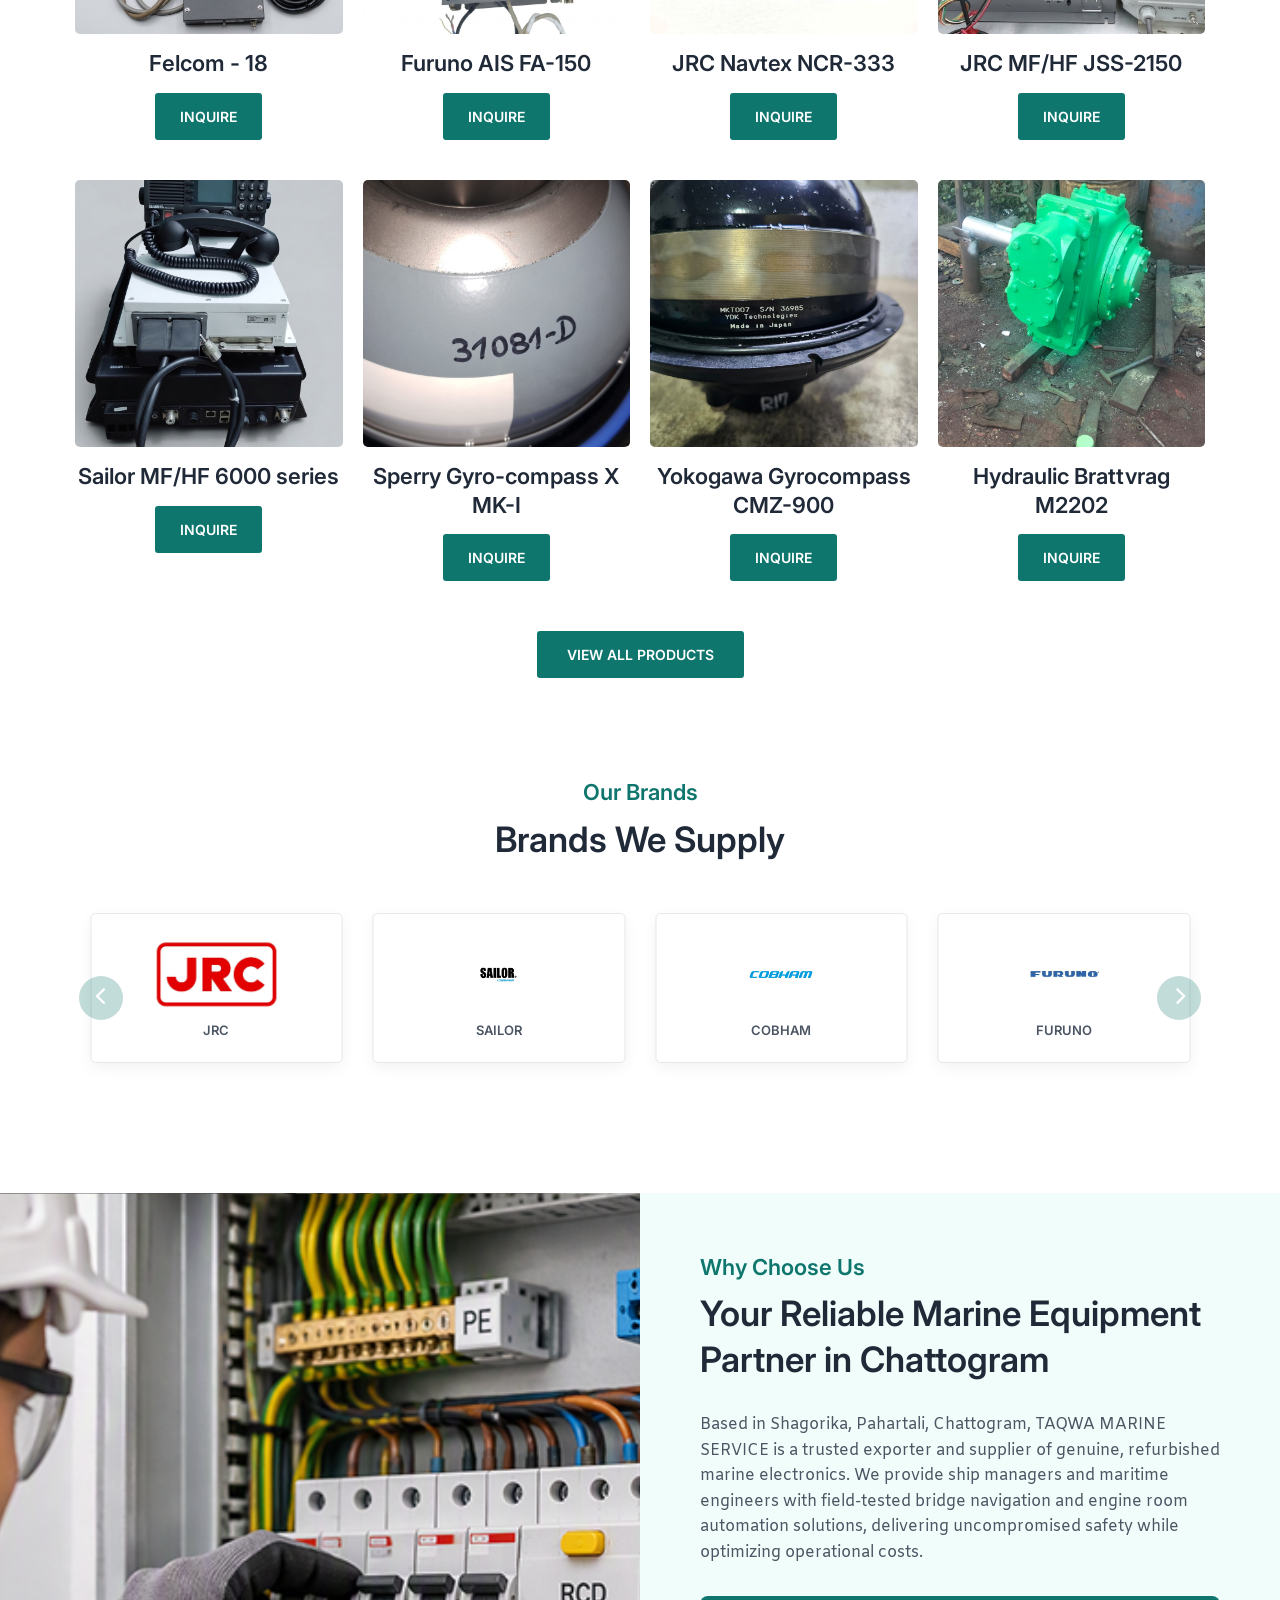
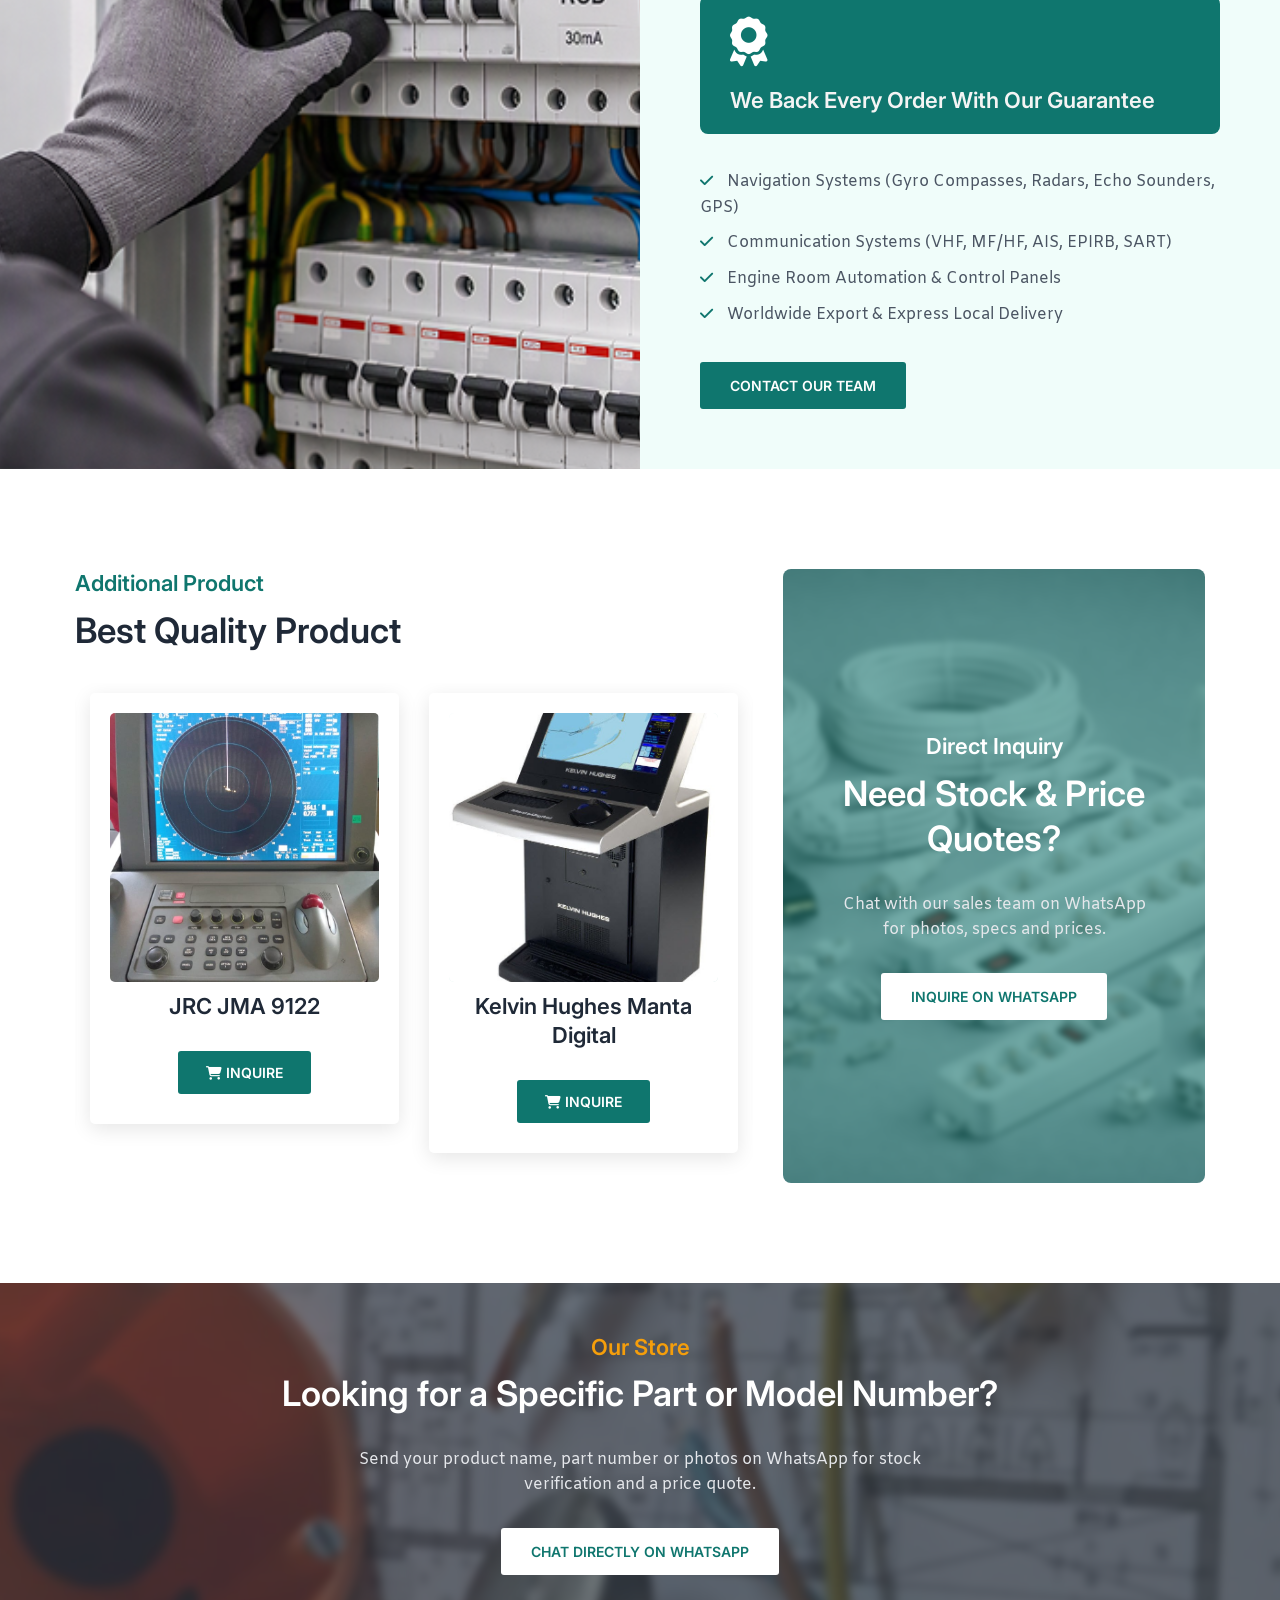
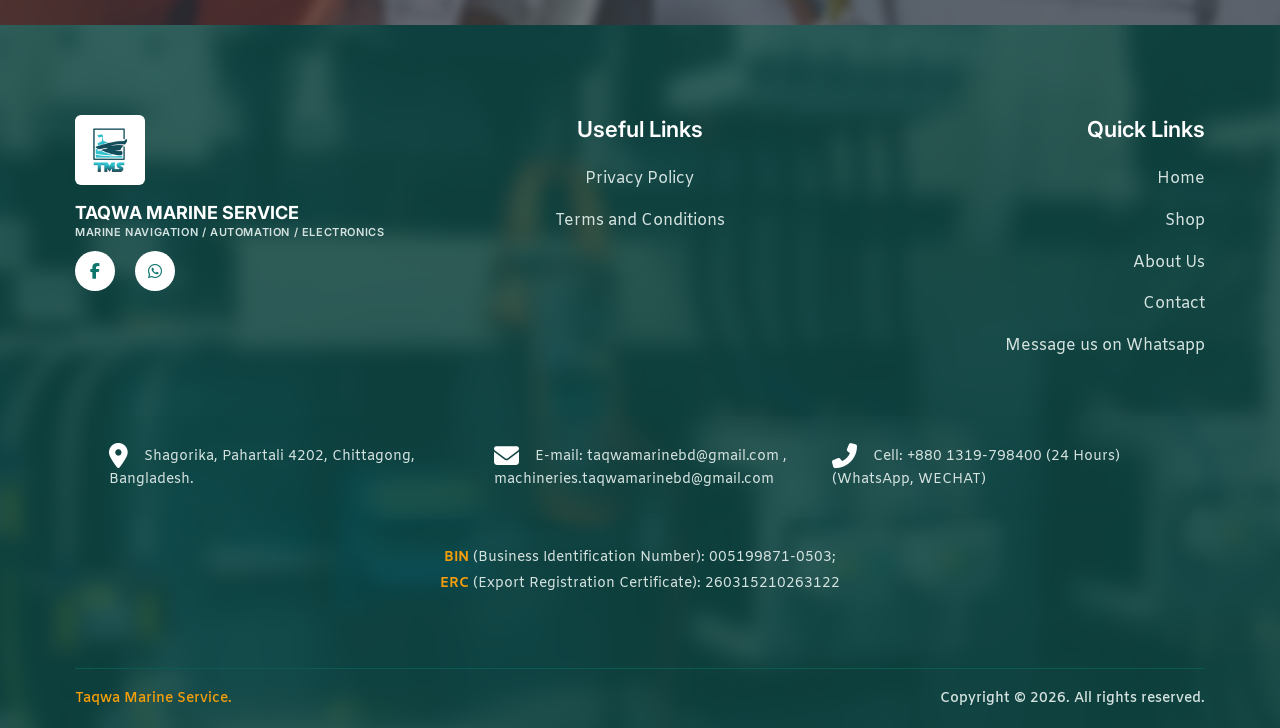
==== commit a6ea4864: "Add favicon" ====
--- a/index.html
+++ b/index.html
@@ -3,6 +3,9 @@
 <title>Home | Taqwa Marine Service</title>
 <link rel="stylesheet" href="https://cdnjs.cloudflare.com/ajax/libs/font-awesome/6.5.1/css/all.min.css">
 <link rel="stylesheet" href="https://fonts.googleapis.com/css2?family=Amiko:wght@400;600&family=Inter:wght@600;700;800&display=swap">
+<link rel="icon" href="/favicon.ico" sizes="any">
+<link rel="icon" type="image/png" sizes="192x192" href="/favicon-192x192.png">
+<link rel="apple-touch-icon" href="/apple-touch-icon.png">
 <link rel="stylesheet" href="style.css"></head>
 <body><div id="hdr"></div>
 <section class="hero"><video autoplay muted loop playsinline preload="auto"><source src="image/video-1.MP4" type="video/mp4"></video>
--- a/style.css
+++ b/style.css
@@ -296,4 +296,22 @@
   color:var(--accent);
   margin-bottom:15px;
   max-width:100%;
+}
+
+/* ===== mobile & tablet: show email, phone and search in the top bar ===== */
+@media(max-width:1024px){
+  .top-r{display:flex;flex-wrap:wrap;justify-content:flex-end;gap:10px 20px;padding:10px 20px 10px 0;margin-left:auto}
+  .info{gap:4px 20px}
+  .search input{width:150px}
+}
+@media(max-width:767px){
+  .top .wrap{align-items:stretch}
+  .logo{width:36%;min-width:120px;padding:0 6px;height:auto;min-height:100px}
+  .logo img{padding:6px}
+  .top-r{flex:1;min-width:0;flex-direction:column;align-items:flex-end;justify-content:center;gap:8px;padding:10px 12px}
+  .info{flex-direction:column;align-items:flex-end;gap:2px;font-size:12px}
+  .info li{overflow-wrap:anywhere;text-align:right}
+  .search{width:100%}
+  .search input{width:100%;min-width:0;height:38px;padding:6px 12px;font-size:14px}
+  .search button{width:40px;flex:none}
 }
